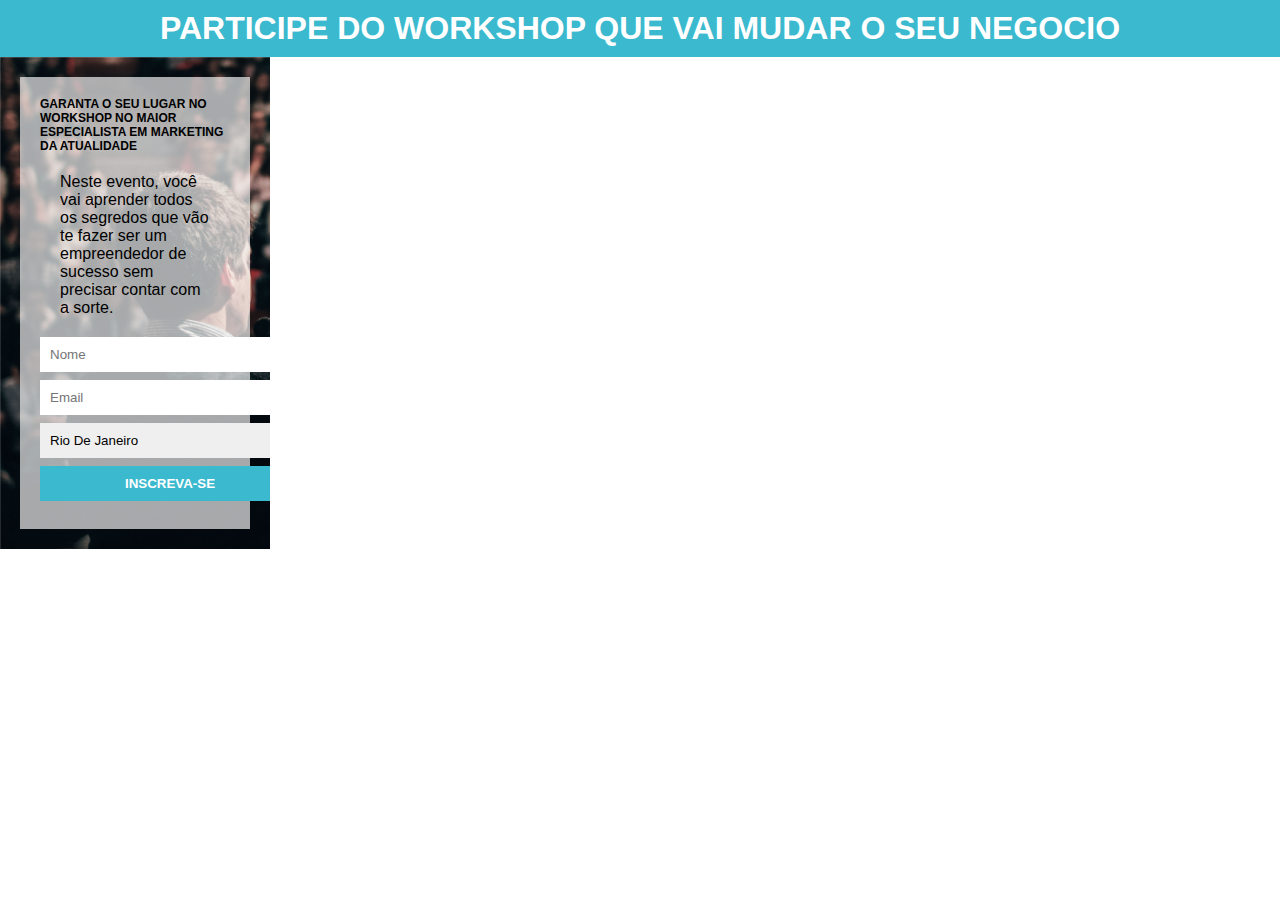
==== FrontEnd/ProgramadorBR/Desafios/Captura/index.html @ 7ab403be "Initial commit" ====
<!DOCTYPE html>
<html lang="pt-br">
<head>
  <meta charset="UTF-8">
  <meta http-equiv="X-UA-Compatible" content="IE=edge">
  <meta name="viewport" content="width=device-width, initial-scale=1.0">
  <link rel="stylesheet" href="style/style.css">
  <title>WorkShop</title>
</head>
<body>
  <div class="container">
    
    <header class="header">
      <h1 class="headerTitle">
        PARTICIPE DO WORKSHOP QUE VAI MUDAR O SEU NEGOCIO
      </h1>
    </header>
  
    <section class="image">
      <div class="capture">
          <h1 class="captureTitle">
            GARANTA O SEU LUGAR NO WORKSHOP NO
            MAIOR ESPECIALISTA EM MARKETING DA ATUALIDADE
          </h1>
          <p class="captureDescription">
            Neste evento, você vai
            aprender todos os segredos
            que vão te fazer ser um
            empreendedor de sucesso sem
            precisar contar com a sorte.
          </p>
  
          <form action="getURl.com" method="post" class="captureForm">
            <input class="formInput" type="text" name="name" id="name" placeholder="Nome">
            <input class="formInput" type="email" name="email" id="email" placeholder="Email">
  
            <select class="formInput formSelect" name="states" id="states">
                <option value="SP">São Paulo</option>
                <option value="ES">Espirito Santo</option>
                <option value="RJ" selected>Rio De Janeiro</option>
                <option value="MG">Minas Gerais</option>
              </select>
            <input class="formInput formSubmit" type="submit" value="INSCREVA-SE">
          </form>
        </div>
    </section>
  
  
  </div>

</body>
</html>
---- FrontEnd/ProgramadorBR/Desafios/Captura/style/style.css ----
@charset "UTF-8";

:root{
  --color0:#3bb9ce;
  --color1:#1e2020;

}

*{
  margin: 0;
  padding: 0;
  box-sizing: border-box;
}
body{
  font-family: Verdana, Geneva, Tahoma, sans-serif;
}
.container{
  
  margin: auto;
}

.header{
  background-color: var(--color0);
  color: white;
  padding: 10px;
  text-align: center;
  text-transform: uppercase;
}


.image{
  background-image: url("../media/people.jpg");
  background-size: cover;
  padding: 20px;
  overflow: hidden;
  float: left;
}
.capture{
  background-color: rgba(255, 255, 255, 0.651);
  max-width: 230px;
  padding: 20px;
  float: right;
  
}
.captureTitle{
  font-size: 12px;

}
.captureDescription{
  padding: 20px;

}
.captureForm{
  text-align: center;
}
.formInput{
  padding: 10px;
  width: 260px;
  margin: 0 0 8px 0;
  border: none;
}
.formSubmit{
  background-color: var(--color0);
  color: white;
  font-weight: bold;
}
.formSelect{
  appearance: none;
  background-image: url("../media/arrow.jpg");
  background-repeat: no-repeat;
  background-position: center right;
  background-position-x: 97%;
  
}
.speaker{
  background-color: var(--color1);
  
}
.speakerContainer{
 text-align: center;
 padding: 60px 0;
}
.speakerImage{
  display: inline-block;
}
.spk-img{
  display: inline-block;
  width: 160px;

}

.speakerText{
  display: inline-block;
  text-align: left;
  padding:  0 0 0 20px;
  color: white;
  
}
.st-text{
  padding: 10px;
}




/*Mobile*/
@media screen and (max-width:667px) {
  .header{
    font-size: 0.6em;
  }
  .image{
    width: 100%;
   
  }
  .capture{
  left: 25%;

  }
  

}
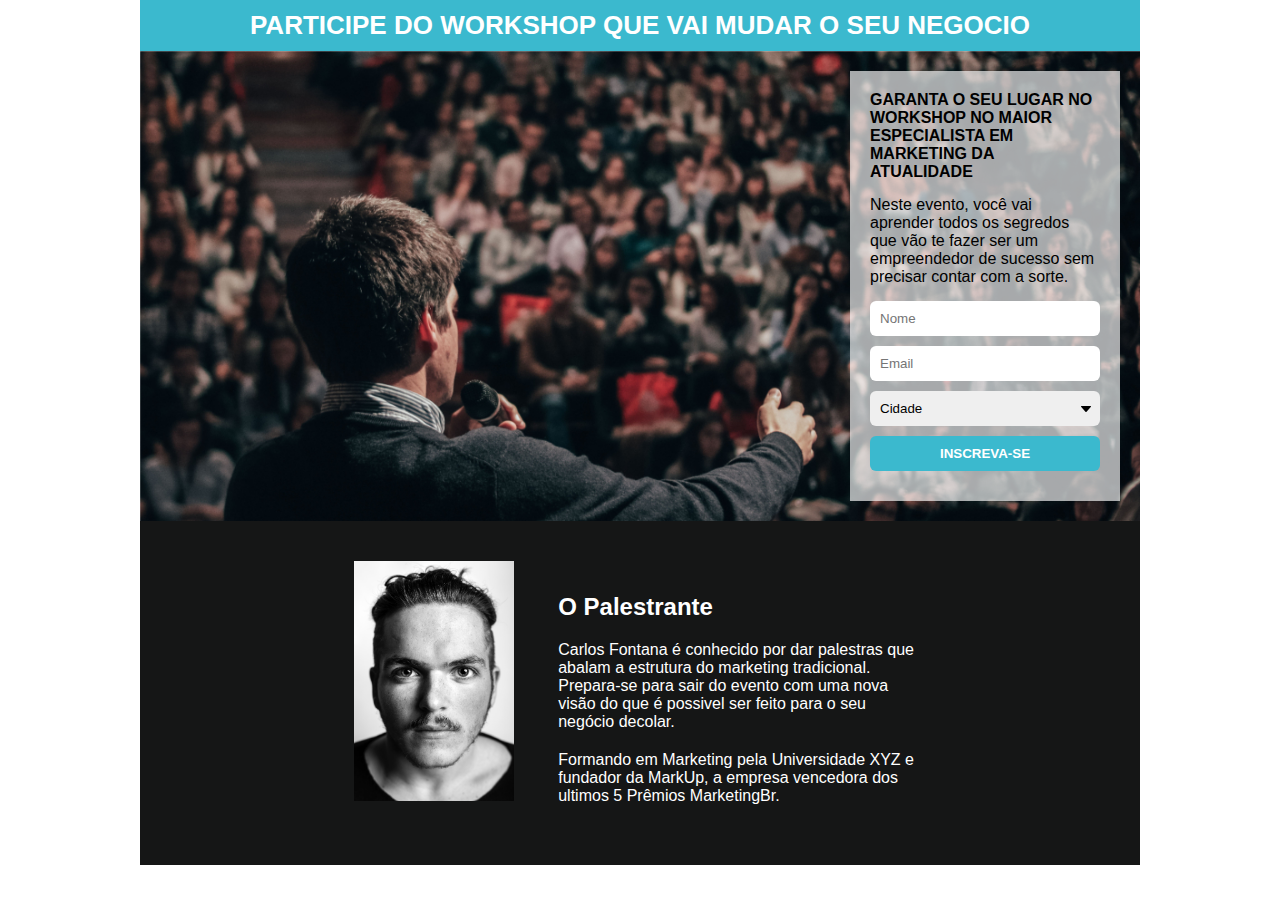
==== commit 4877908c: "Finalizado Workshop" ====
--- a/FrontEnd/ProgramadorBR/Desafios/Captura/index.html
+++ b/FrontEnd/ProgramadorBR/Desafios/Captura/index.html
@@ -4,6 +4,7 @@
   <meta charset="UTF-8">
   <meta http-equiv="X-UA-Compatible" content="IE=edge">
   <meta name="viewport" content="width=device-width, initial-scale=1.0">
+  <link rel="shortcut icon" href="../Captura/media/ico.png" type="image/x-icon">
   <link rel="stylesheet" href="style/style.css">
   <title>WorkShop</title>
 </head>
@@ -11,18 +12,18 @@
   <div class="container">
     
     <header class="header">
-      <h1 class="headerTitle">
+      <h1 class="header-title">
         PARTICIPE DO WORKSHOP QUE VAI MUDAR O SEU NEGOCIO
       </h1>
     </header>
   
     <section class="image">
       <div class="capture">
-          <h1 class="captureTitle">
+          <h2 class="capture-title mb">
             GARANTA O SEU LUGAR NO WORKSHOP NO
             MAIOR ESPECIALISTA EM MARKETING DA ATUALIDADE
-          </h1>
-          <p class="captureDescription">
+          </h2>
+          <p class="capture-description mb">
             Neste evento, você vai
             aprender todos os segredos
             que vão te fazer ser um
@@ -30,20 +31,40 @@
             precisar contar com a sorte.
           </p>
   
-          <form action="getURl.com" method="post" class="captureForm">
-            <input class="formInput" type="text" name="name" id="name" placeholder="Nome">
-            <input class="formInput" type="email" name="email" id="email" placeholder="Email">
+          <form action="getURl.com" method="post" class="capture-form">
+            <input class="form-input" type="text" name="name" id="name" placeholder="Nome">
+            <input class="form-input" type="email" name="email" id="email" placeholder="Email" required>
   
-            <select class="formInput formSelect" name="states" id="states">
+            <select class="form-input form-select" name="states" id="states">
+              <option value="none" selected hidden>Cidade</option>
                 <option value="SP">São Paulo</option>
                 <option value="ES">Espirito Santo</option>
-                <option value="RJ" selected>Rio De Janeiro</option>
+                <option value="RJ">Rio De Janeiro</option>
                 <option value="MG">Minas Gerais</option>
               </select>
-            <input class="formInput formSubmit" type="submit" value="INSCREVA-SE">
+            <input class="form-input form-submit" type="submit" value="INSCREVA-SE">
           </form>
         </div>
     </section>
+    <div class="speaker"> 
+      <div class="speaker-container">
+        <div class="speaker-image">
+          <img class="spk-img" src="media/face.jpg" alt="Imagem Do Palestrante">
+        </div>
+        <div class="speaker-text">
+          <h2 class="ftr-adj">
+            O Palestrante
+          </h2>
+          <p class="ftr-adj">
+            Carlos Fontana é conhecido por dar palestras que abalam a estrutura do marketing tradicional. Prepara-se para sair do evento com uma nova visão do que é possivel ser feito para o seu negócio decolar.
+          </p>
+          <p class="ftr-adj">
+            Formando em Marketing pela Universidade XYZ e fundador da MarkUp, a empresa vencedora dos ultimos 5 Prêmios MarketingBr.
+          </p>
+        </div>
+      </div>
+
+    </div>
   
   
   </div>
--- a/FrontEnd/ProgramadorBR/Desafios/Captura/style/style.css
+++ b/FrontEnd/ProgramadorBR/Desafios/Captura/style/style.css
@@ -12,10 +12,10 @@
   box-sizing: border-box;
 }
 body{
-  font-family: Verdana, Geneva, Tahoma, sans-serif;
+  font-family:Arial, Helvetica, sans-serif;
 }
 .container{
-  
+  max-width: 1000px;
   margin: auto;
 }
 
@@ -26,45 +26,58 @@
   text-align: center;
   text-transform: uppercase;
 }
+.header-title{
+  font-size: 26px;
+}
 
 
-.image{
+section{
   background-image: url("../media/people.jpg");
+  padding: 20px;
   background-size: cover;
-  padding: 20px;
   overflow: hidden;
-  float: left;
+
 }
 .capture{
   background-color: rgba(255, 255, 255, 0.651);
-  max-width: 230px;
+  max-width: 270px;
   padding: 20px;
   float: right;
   
 }
-.captureTitle{
-  font-size: 12px;
+.capture-title{
+  font-size: 16px;
 
 }
-.captureDescription{
-  padding: 20px;
+.mb{
+  margin: 0 0 15px 0;
+}
+.form-input{
+  width: 100%;
+  padding: 10px;
+  border: none;
+  margin: 0 0 10px 0;
+  border-radius: 6px;
+  outline: none;
+  
+}
+.form-input:focus{
+  outline: 2px solid var(--color0);
 
 }
-.captureForm{
-  text-align: center;
-}
-.formInput{
-  padding: 10px;
-  width: 260px;
-  margin: 0 0 8px 0;
-  border: none;
-}
-.formSubmit{
+
+
+.form-submit{
   background-color: var(--color0);
   color: white;
   font-weight: bold;
+  transition: 0.3s all ease 0s;
 }
-.formSelect{
+.form-submit:hover{
+  background-color: var(--color1);
+}
+
+.form-select{
   appearance: none;
   background-image: url("../media/arrow.jpg");
   background-repeat: no-repeat;
@@ -72,35 +85,35 @@
   background-position-x: 97%;
   
 }
+
 .speaker{
-  background-color: var(--color1);
+  background-color: #151616;
   
 }
-.speakerContainer{
- text-align: center;
- padding: 60px 0;
-}
-.speakerImage{
+
+.speaker-image{
   display: inline-block;
 }
 .spk-img{
-  display: inline-block;
   width: 160px;
 
 }
-
-.speakerText{
+.speaker-text{
   display: inline-block;
-  text-align: left;
-  padding:  0 0 0 20px;
   color: white;
+  max-width: 40%;
+  margin: 0 0 0 40px;
   
 }
-.st-text{
-  padding: 10px;
+.speaker-container{
+  text-align: center;
+  padding: 40px ;
 }
+.ftr-adj{
+  margin: 0 0 20px 0;
+  text-align: left;
 
-
+}
 
 
 /*Mobile*/
